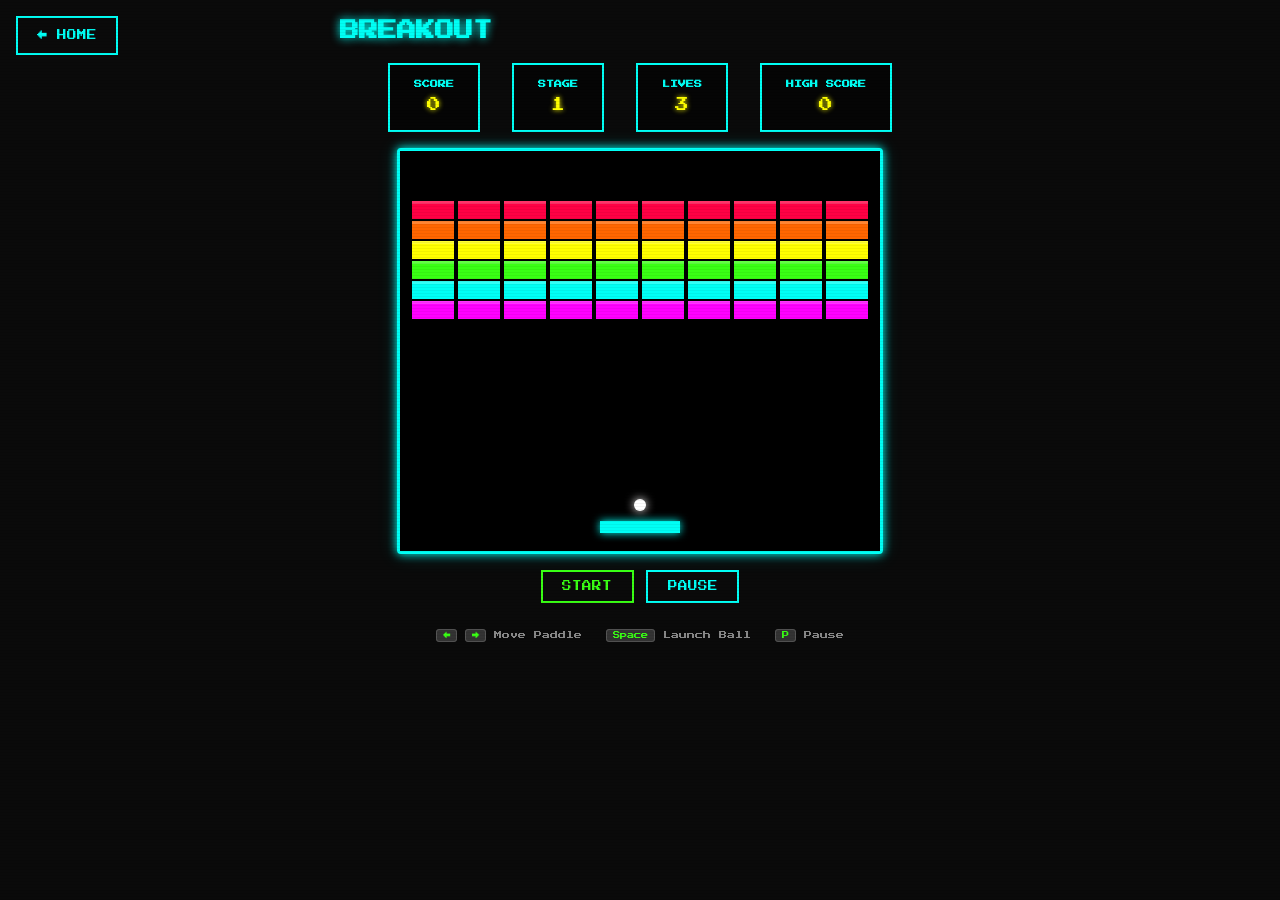
==== games/breakout/index.html @ 32f375a8 "Initial commit: Retro Replay arcade website with 6 games - Landing page with Dodge as featured hero " ====
<!DOCTYPE html>
<html lang="ko">
<head>
  <meta charset="UTF-8">
  <meta name="viewport" content="width=device-width, initial-scale=1.0">
  <title>Breakout - Retro Replay</title>
  <link rel="stylesheet" href="../../css/style.css">
  <link rel="stylesheet" href="style.css">
</head>
<body>
  <a href="../../index.html" class="home-link btn">&larr; HOME</a>

  <div class="game-container">
    <div class="game-header">
      <h1 class="game-title">BREAKOUT</h1>
    </div>

    <div class="breakout-info">
      <div class="panel-box">
        <h3>SCORE</h3>
        <div class="value" id="score">0</div>
      </div>
      <div class="panel-box">
        <h3>STAGE</h3>
        <div class="value" id="stage">1</div>
      </div>
      <div class="panel-box">
        <h3>LIVES</h3>
        <div class="value" id="lives">3</div>
      </div>
      <div class="panel-box">
        <h3>HIGH SCORE</h3>
        <div class="value" id="highScore">0</div>
      </div>
    </div>

    <div class="game-canvas-wrapper" style="position: relative;">
      <canvas id="gameCanvas" width="480" height="400"></canvas>
      <div class="overlay hidden" id="overlay">
        <div class="overlay-title" id="overlayTitle">GAME OVER</div>
        <div class="overlay-score" id="overlayScore"></div>
        <div class="overlay-text" id="overlayText">PRESS ENTER TO RESTART</div>
      </div>
    </div>

    <div class="game-controls">
      <button class="btn btn-green" id="startBtn">START</button>
      <button class="btn" id="pauseBtn">PAUSE</button>
    </div>

    <div class="controls-help">
      <kbd>&larr;</kbd> <kbd>&rarr;</kbd> Move Paddle &nbsp;
      <kbd>Space</kbd> Launch Ball &nbsp;
      <kbd>P</kbd> Pause
    </div>
  </div>

  <script src="breakout.js"></script>
</body>
</html>
---- css/style.css ----
/* ============================================
   Retro Replay - Common Retro Arcade Theme
   ============================================ */

@import url('https://fonts.googleapis.com/css2?family=Press+Start+2P&display=swap');

/* CSS Variables */
:root {
  --bg-dark: #0a0a0a;
  --bg-card: #1a1a2e;
  --neon-cyan: #00fff5;
  --neon-magenta: #ff00ff;
  --neon-yellow: #ffff00;
  --neon-green: #39ff14;
  --neon-orange: #ff6600;
  --neon-red: #ff0044;
  --neon-blue: #4444ff;
  --text-primary: #e0e0e0;
  --text-dim: #888;
  --pixel-font: 'Press Start 2P', cursive;
  --scanline-opacity: 0.05;
}

/* Reset & Base */
*, *::before, *::after {
  margin: 0;
  padding: 0;
  box-sizing: border-box;
}

html {
  font-size: 16px;
  scroll-behavior: smooth;
}

body {
  font-family: var(--pixel-font);
  background-color: var(--bg-dark);
  color: var(--text-primary);
  min-height: 100vh;
  overflow-x: hidden;
  line-height: 1.6;
}

/* CRT Scanline Overlay */
body::after {
  content: '';
  position: fixed;
  top: 0;
  left: 0;
  width: 100%;
  height: 100%;
  pointer-events: none;
  z-index: 9999;
  background: repeating-linear-gradient(
    0deg,
    rgba(0, 0, 0, var(--scanline-opacity)) 0px,
    rgba(0, 0, 0, var(--scanline-opacity)) 1px,
    transparent 1px,
    transparent 3px
  );
}

/* ---- Main Hub Styles ---- */

.hub-header {
  text-align: center;
  padding: 2rem 1rem;
  position: relative;
}

.hub-title {
  font-size: 2.5rem;
  color: var(--neon-cyan);
  text-shadow:
    0 0 10px var(--neon-cyan),
    0 0 20px var(--neon-cyan),
    0 0 40px var(--neon-cyan);
  letter-spacing: 4px;
  animation: flicker 3s infinite alternate;
}

.hub-subtitle {
  font-size: 0.7rem;
  color: var(--neon-magenta);
  margin-top: 0.8rem;
  text-shadow: 0 0 8px var(--neon-magenta);
}

@keyframes flicker {
  0%, 95%, 100% { opacity: 1; }
  96% { opacity: 0.8; }
  97% { opacity: 1; }
  98% { opacity: 0.6; }
}

/* Game Cards Grid */
.game-grid {
  display: grid;
  grid-template-columns: repeat(auto-fit, minmax(280px, 1fr));
  gap: 2rem;
  max-width: 1200px;
  margin: 2rem auto;
  padding: 0 2rem;
}

.game-card {
  background: var(--bg-card);
  border: 2px solid var(--neon-cyan);
  border-radius: 8px;
  padding: 1.5rem;
  text-align: center;
  cursor: pointer;
  transition: all 0.3s ease;
  position: relative;
  overflow: hidden;
  text-decoration: none;
  color: inherit;
  display: block;
}

.game-card::before {
  content: '';
  position: absolute;
  top: 0;
  left: -100%;
  width: 100%;
  height: 100%;
  background: linear-gradient(
    90deg,
    transparent,
    rgba(0, 255, 245, 0.05),
    transparent
  );
  transition: left 0.5s ease;
}

.game-card:hover::before {
  left: 100%;
}

.game-card:hover {
  border-color: var(--neon-magenta);
  box-shadow:
    0 0 15px rgba(255, 0, 255, 0.3),
    0 0 30px rgba(255, 0, 255, 0.1),
    inset 0 0 15px rgba(255, 0, 255, 0.05);
  transform: translateY(-4px);
}

.game-card-icon {
  font-size: 3rem;
  margin-bottom: 1rem;
  display: block;
}

.game-card-title {
  font-size: 1rem;
  color: var(--neon-cyan);
  text-shadow: 0 0 8px var(--neon-cyan);
  margin-bottom: 0.5rem;
}

.game-card-desc {
  font-size: 0.55rem;
  color: var(--text-dim);
  line-height: 1.8;
}

.game-card-highscore {
  margin-top: 1rem;
  font-size: 0.5rem;
  color: var(--neon-yellow);
  text-shadow: 0 0 5px var(--neon-yellow);
}

/* ---- Game Page Common Styles ---- */

.game-container {
  display: flex;
  flex-direction: column;
  align-items: center;
  min-height: 100vh;
  padding: 1rem;
}

.game-header {
  display: flex;
  justify-content: space-between;
  align-items: center;
  width: 100%;
  max-width: 600px;
  margin-bottom: 1rem;
  flex-wrap: wrap;
  gap: 0.5rem;
}

.game-title {
  font-size: 1.2rem;
  color: var(--neon-cyan);
  text-shadow: 0 0 10px var(--neon-cyan);
}

.game-score, .game-level, .game-info {
  font-size: 0.6rem;
  color: var(--neon-yellow);
  text-shadow: 0 0 5px var(--neon-yellow);
}

.game-canvas-wrapper {
  border: 3px solid var(--neon-cyan);
  box-shadow:
    0 0 10px var(--neon-cyan),
    0 0 20px rgba(0, 255, 245, 0.2),
    inset 0 0 10px rgba(0, 255, 245, 0.1);
  border-radius: 4px;
  position: relative;
  background: #000;
}

canvas {
  display: block;
  image-rendering: pixelated;
}

/* Buttons */
.btn {
  font-family: var(--pixel-font);
  font-size: 0.6rem;
  padding: 0.6rem 1.2rem;
  border: 2px solid var(--neon-cyan);
  background: transparent;
  color: var(--neon-cyan);
  cursor: pointer;
  transition: all 0.2s ease;
  text-decoration: none;
  display: inline-block;
}

.btn:hover {
  background: var(--neon-cyan);
  color: var(--bg-dark);
  box-shadow: 0 0 15px var(--neon-cyan);
}

.btn-magenta {
  border-color: var(--neon-magenta);
  color: var(--neon-magenta);
}

.btn-magenta:hover {
  background: var(--neon-magenta);
  color: var(--bg-dark);
  box-shadow: 0 0 15px var(--neon-magenta);
}

.btn-green {
  border-color: var(--neon-green);
  color: var(--neon-green);
}

.btn-green:hover {
  background: var(--neon-green);
  color: var(--bg-dark);
  box-shadow: 0 0 15px var(--neon-green);
}

.game-controls {
  display: flex;
  gap: 0.8rem;
  margin-top: 1rem;
  flex-wrap: wrap;
  justify-content: center;
}

/* Controls Help */
.controls-help {
  margin-top: 1.5rem;
  font-size: 0.5rem;
  color: var(--text-dim);
  text-align: center;
  line-height: 2;
  max-width: 500px;
}

.controls-help kbd {
  background: #333;
  border: 1px solid #555;
  border-radius: 3px;
  padding: 2px 6px;
  color: var(--neon-green);
  font-family: var(--pixel-font);
  font-size: 0.45rem;
}

/* Overlay (pause, game over) */
.overlay {
  position: absolute;
  top: 0;
  left: 0;
  width: 100%;
  height: 100%;
  background: rgba(0, 0, 0, 0.85);
  display: flex;
  flex-direction: column;
  align-items: center;
  justify-content: center;
  gap: 1rem;
  z-index: 10;
}

.overlay-title {
  font-size: 1.5rem;
  color: var(--neon-magenta);
  text-shadow: 0 0 20px var(--neon-magenta);
}

.overlay-score {
  font-size: 0.7rem;
  color: var(--neon-yellow);
}

.overlay-text {
  font-size: 0.55rem;
  color: var(--text-dim);
}

.hidden {
  display: none !important;
}

/* Home Link */
.home-link {
  position: fixed;
  top: 1rem;
  left: 1rem;
  z-index: 100;
}

/* Footer */
.hub-footer {
  text-align: center;
  padding: 2rem 1rem;
  font-size: 0.5rem;
  color: var(--text-dim);
}

/* Responsive */
@media (max-width: 600px) {
  .hub-title {
    font-size: 1.4rem;
  }

  .game-grid {
    grid-template-columns: 1fr;
    padding: 0 1rem;
  }

  .game-header {
    flex-direction: column;
    text-align: center;
  }

  .game-title {
    font-size: 0.9rem;
  }
}
---- games/breakout/style.css ----
/* Breakout Game Styles */

.breakout-info {
  display: flex;
  gap: 2rem;
  margin-bottom: 1rem;
  flex-wrap: wrap;
  justify-content: center;
}

.breakout-info .panel-box {
  border: 2px solid var(--neon-cyan);
  padding: 0.8rem 1.5rem;
  background: rgba(0, 0, 0, 0.5);
  text-align: center;
}

.breakout-info .panel-box h3 {
  font-size: 0.5rem;
  color: var(--neon-cyan);
  margin-bottom: 0.3rem;
}

.breakout-info .panel-box .value {
  font-size: 0.85rem;
  color: var(--neon-yellow);
  text-shadow: 0 0 5px var(--neon-yellow);
}
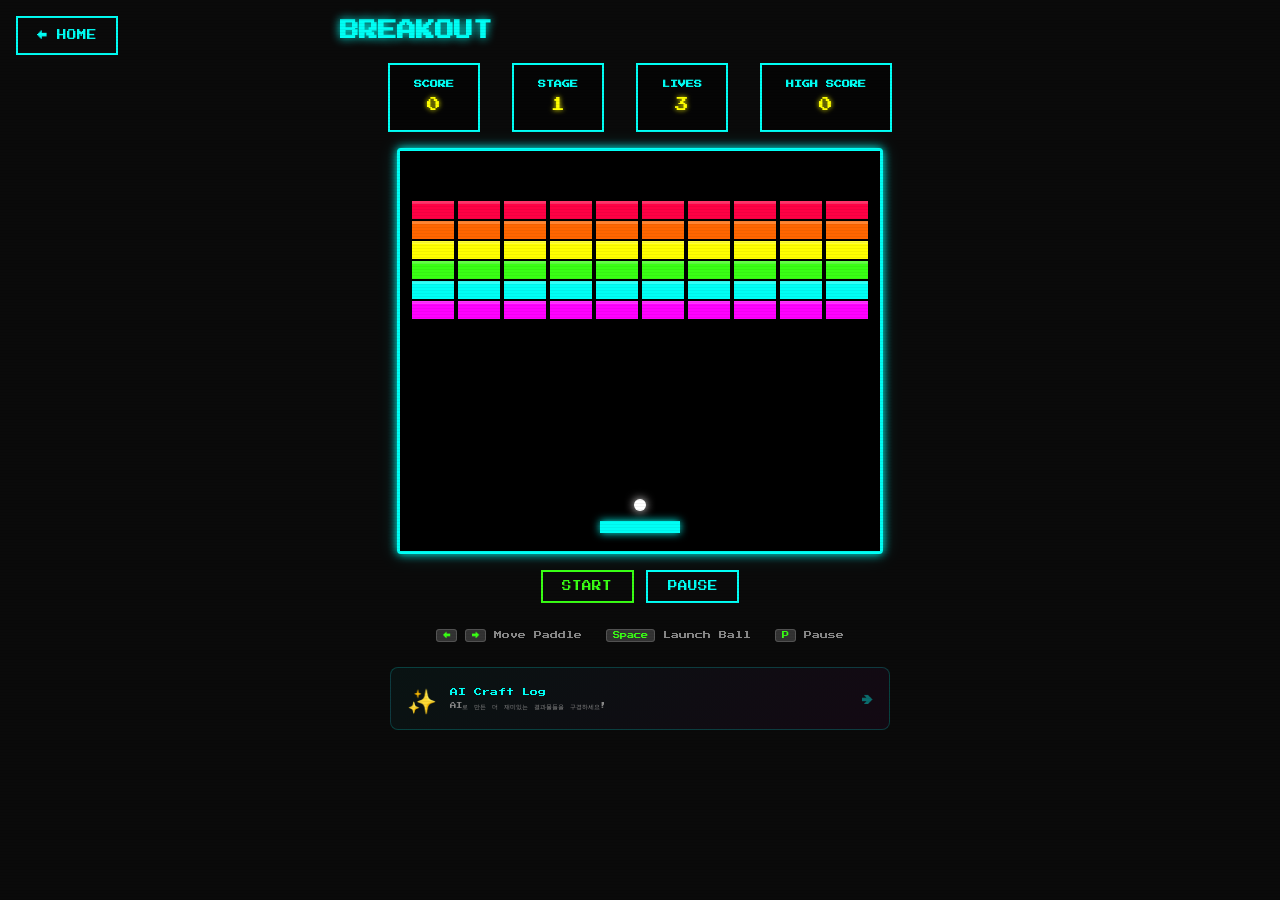
==== commit 2c0a7e0d: "Add mobile touch controls, AI Craft Log banner, and mobile UX improvements - Add touch controls for " ====
--- a/games/breakout/index.html
+++ b/games/breakout/index.html
@@ -2,7 +2,7 @@
 <html lang="ko">
 <head>
   <meta charset="UTF-8">
-  <meta name="viewport" content="width=device-width, initial-scale=1.0">
+  <meta name="viewport" content="width=device-width, initial-scale=1.0, maximum-scale=1.0, user-scalable=no">
   <title>Breakout - Retro Replay</title>
   <link rel="stylesheet" href="../../css/style.css">
   <link rel="stylesheet" href="style.css">
@@ -48,11 +48,27 @@
       <button class="btn" id="pauseBtn">PAUSE</button>
     </div>
 
+    <div class="touch-controls" id="touchControls">
+      <div class="touch-row">
+        <button class="touch-btn" id="touchLeft" aria-label="Left">&#9664;</button>
+        <button class="touch-btn touch-btn-wide touch-btn-green" id="touchLaunch" aria-label="Launch">LAUNCH</button>
+        <button class="touch-btn" id="touchRight" aria-label="Right">&#9654;</button>
+      </div>
+    </div>
+
     <div class="controls-help">
       <kbd>&larr;</kbd> <kbd>&rarr;</kbd> Move Paddle &nbsp;
       <kbd>Space</kbd> Launch Ball &nbsp;
       <kbd>P</kbd> Pause
     </div>
+    <a href="https://aicraftlog.com" target="_blank" rel="noopener noreferrer" class="ad-banner">
+      <span class="ad-banner-icon">&#10024;</span>
+      <div class="ad-banner-text">
+        <div class="ad-banner-title">AI Craft Log</div>
+        <div class="ad-banner-desc">AI로 만든 더 재미있는 결과물들을 구경하세요!</div>
+      </div>
+      <span class="ad-banner-arrow">&#10132;</span>
+    </a>
   </div>
 
   <script src="breakout.js"></script>
--- a/css/style.css
+++ b/css/style.css
@@ -31,6 +31,8 @@
 html {
   font-size: 16px;
   scroll-behavior: smooth;
+  /* Prevent overscroll bounce on mobile */
+  overscroll-behavior: none;
 }
 
 body {
@@ -38,8 +40,12 @@
   background-color: var(--bg-dark);
   color: var(--text-primary);
   min-height: 100vh;
+  min-height: 100dvh;
   overflow-x: hidden;
   line-height: 1.6;
+  /* Prevent pull-to-refresh and overscroll bounce */
+  overscroll-behavior: none;
+  -webkit-overflow-scrolling: auto;
 }
 
 /* CRT Scanline Overlay */
@@ -181,7 +187,19 @@
   flex-direction: column;
   align-items: center;
   min-height: 100vh;
+  min-height: 100dvh;
   padding: 1rem;
+  /* Prevent mobile page scroll/bounce during gameplay */
+  position: fixed;
+  top: 0;
+  left: 0;
+  right: 0;
+  bottom: 0;
+  overflow-y: auto;
+  overflow-x: hidden;
+  -webkit-overflow-scrolling: auto;
+  overscroll-behavior: none;
+  touch-action: pan-y;
 }
 
 .game-header {
@@ -345,6 +363,229 @@
   color: var(--text-dim);
 }
 
+/* ---- Mobile Touch Controls ---- */
+
+/* Responsive canvas scaling for mobile */
+.game-canvas-wrapper {
+  max-width: 100%;
+}
+
+.game-canvas-wrapper canvas {
+  max-width: 100%;
+  height: auto !important;
+}
+
+/* Touch controls - hidden by default, shown on touch devices */
+.touch-controls {
+  display: none;
+  margin-top: 0.8rem;
+  gap: 0.5rem;
+  justify-content: center;
+  align-items: center;
+  flex-wrap: wrap;
+  -webkit-user-select: none;
+  user-select: none;
+}
+
+.touch-btn {
+  font-family: var(--pixel-font);
+  font-size: 1.2rem;
+  width: 58px;
+  height: 58px;
+  border: 2px solid var(--neon-cyan);
+  background: rgba(0, 255, 245, 0.08);
+  color: var(--neon-cyan);
+  cursor: pointer;
+  display: flex;
+  align-items: center;
+  justify-content: center;
+  border-radius: 10px;
+  -webkit-user-select: none;
+  user-select: none;
+  touch-action: manipulation;
+  -webkit-tap-highlight-color: transparent;
+}
+
+.touch-btn:active, .touch-btn.active {
+  background: rgba(0, 255, 245, 0.3);
+  box-shadow: 0 0 12px var(--neon-cyan);
+}
+
+.touch-btn-magenta {
+  border-color: var(--neon-magenta);
+  color: var(--neon-magenta);
+}
+
+.touch-btn-magenta:active, .touch-btn-magenta.active {
+  background: rgba(255, 0, 255, 0.3);
+  box-shadow: 0 0 12px var(--neon-magenta);
+}
+
+.touch-btn-green {
+  border-color: var(--neon-green);
+  color: var(--neon-green);
+}
+
+.touch-btn-green:active, .touch-btn-green.active {
+  background: rgba(57, 255, 20, 0.3);
+  box-shadow: 0 0 12px var(--neon-green);
+}
+
+.touch-btn-yellow {
+  border-color: var(--neon-yellow);
+  color: var(--neon-yellow);
+}
+
+.touch-btn-yellow:active, .touch-btn-yellow.active {
+  background: rgba(255, 255, 0, 0.3);
+  box-shadow: 0 0 12px var(--neon-yellow);
+}
+
+.touch-btn-wide {
+  width: auto;
+  padding: 0 1.2rem;
+  font-size: 0.6rem;
+}
+
+.touch-btn-label {
+  font-size: 0.4rem;
+  margin-top: 2px;
+}
+
+/* D-pad layout for directional controls */
+.touch-dpad {
+  display: grid;
+  grid-template-columns: 58px 58px 58px;
+  grid-template-rows: 58px 58px;
+  grid-template-areas:
+    ". up ."
+    "left down right";
+  gap: 4px;
+}
+
+.touch-dpad .touch-btn-up { grid-area: up; }
+.touch-dpad .touch-btn-left { grid-area: left; }
+.touch-dpad .touch-btn-down { grid-area: down; }
+.touch-dpad .touch-btn-right { grid-area: right; }
+
+/* Touch controls group with label */
+.touch-group {
+  display: flex;
+  flex-direction: column;
+  align-items: center;
+  gap: 4px;
+}
+
+.touch-group-label {
+  font-size: 0.4rem;
+  color: var(--text-dim);
+}
+
+/* Horizontal button row */
+.touch-row {
+  display: flex;
+  gap: 0.5rem;
+  align-items: center;
+}
+
+/* Flag mode toggle for minesweeper */
+.touch-flag-toggle {
+  font-size: 0.55rem;
+  padding: 0.5rem 1rem;
+}
+
+.touch-flag-toggle.flag-active {
+  background: rgba(255, 0, 68, 0.3);
+  border-color: var(--neon-red);
+  color: var(--neon-red);
+  box-shadow: 0 0 10px var(--neon-red);
+}
+
+/* Show touch controls on touch-capable devices */
+@media (pointer: coarse) {
+  .touch-controls {
+    display: flex;
+  }
+
+  .controls-help {
+    display: none;
+  }
+
+  /* Prevent canvas from being too small on mobile */
+  .game-canvas-wrapper {
+    width: 100%;
+  }
+}
+
+/* Prevent body scrolling when touching game area */
+.game-canvas-wrapper canvas {
+  touch-action: none;
+}
+
+/* Mobile hint text */
+.touch-hint {
+  font-size: 0.45rem;
+  color: var(--text-dim);
+  text-align: center;
+  margin-top: 0.3rem;
+}
+
+/* AI Craft Log Ad Banner (game pages) */
+.ad-banner {
+  display: flex;
+  align-items: center;
+  gap: 0.8rem;
+  margin-top: 1.5rem;
+  padding: 0.7rem 1rem;
+  border: 1px solid rgba(0, 255, 245, 0.2);
+  border-radius: 8px;
+  background: linear-gradient(135deg, rgba(0, 255, 245, 0.04), rgba(255, 0, 255, 0.04));
+  text-decoration: none;
+  color: inherit;
+  max-width: 500px;
+  width: 100%;
+  transition: border-color 0.3s, box-shadow 0.3s;
+}
+
+.ad-banner:hover {
+  border-color: rgba(0, 255, 245, 0.5);
+  box-shadow: 0 0 15px rgba(0, 255, 245, 0.1);
+}
+
+.ad-banner-icon {
+  font-size: 1.5rem;
+  flex-shrink: 0;
+}
+
+.ad-banner-text {
+  flex: 1;
+  min-width: 0;
+}
+
+.ad-banner-title {
+  font-size: 0.5rem;
+  color: var(--neon-cyan);
+  margin-bottom: 2px;
+}
+
+.ad-banner-desc {
+  font-size: 0.4rem;
+  color: var(--text-dim);
+  line-height: 1.6;
+}
+
+.ad-banner-arrow {
+  color: var(--neon-cyan);
+  opacity: 0.4;
+  font-size: 0.7rem;
+  transition: opacity 0.3s, transform 0.3s;
+}
+
+.ad-banner:hover .ad-banner-arrow {
+  opacity: 1;
+  transform: translateX(3px);
+}
+
 /* Responsive */
 @media (max-width: 600px) {
   .hub-title {
@@ -364,4 +605,15 @@
   .game-title {
     font-size: 0.9rem;
   }
-}
+
+  .touch-btn {
+    width: 52px;
+    height: 52px;
+    font-size: 1.1rem;
+  }
+
+  .touch-dpad {
+    grid-template-columns: 52px 52px 52px;
+    grid-template-rows: 52px 52px;
+  }
+}
